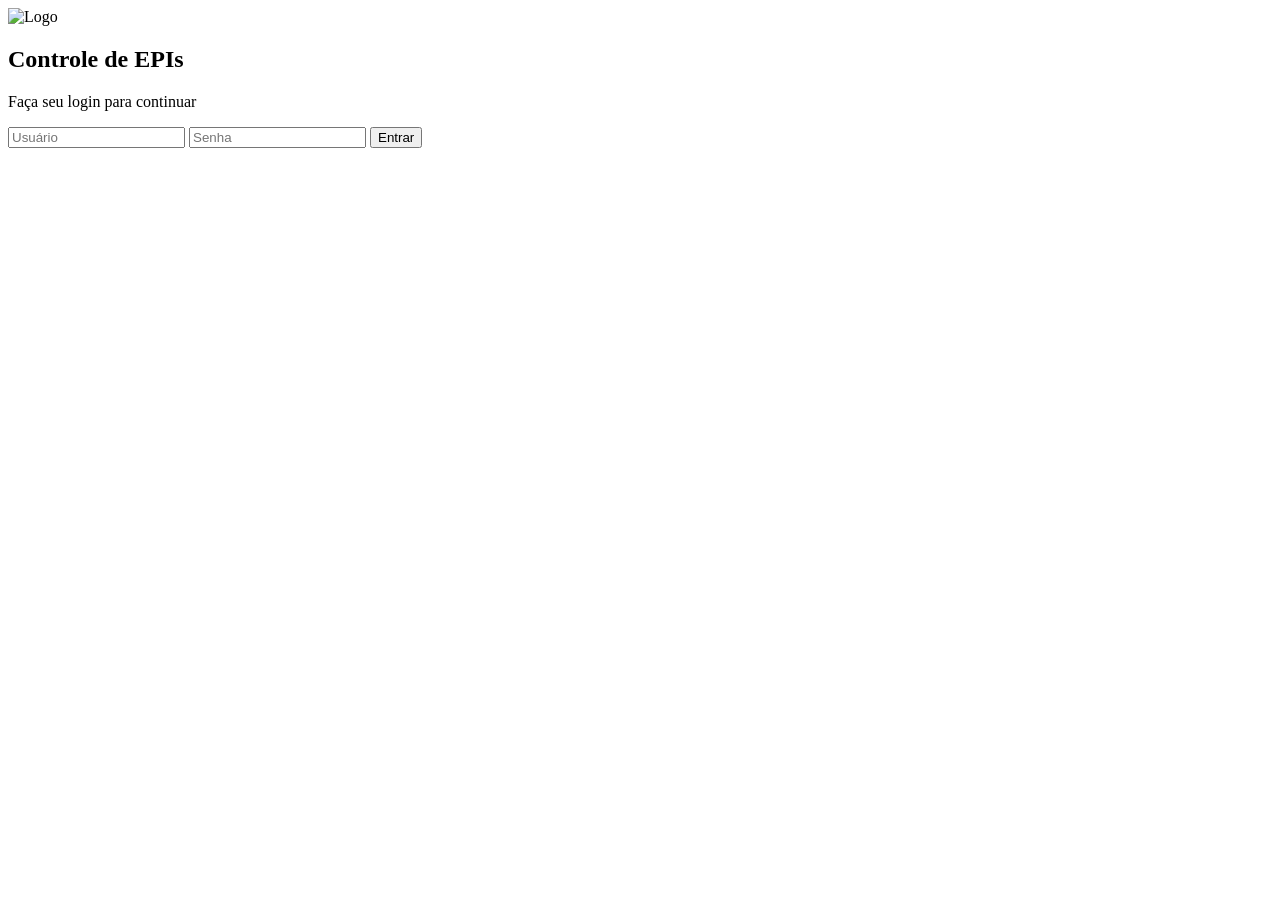
==== html/html/index.html @ a9fc0f85 "cz zc" ====
<!DOCTYPE html>
<html lang="pt-BR">
<head>
    <meta charset="UTF-8">
    <meta name="viewport" content="width=device-width, initial-scale=1.0">
    <title>Controle de EPIs</title>

    <link rel="stylesheet" href="../css/totem.css">
    <link rel="stylesheet" href="../css/decoração.css">
    <link rel="stylesheet" href="../css/responsivo.css">
</head>
<body>

    <!-- Tela de Login -->
    <section id="login">

        <div class="login-box">

            <img src="../img/logo.png" alt="Logo" class="logo">

            <h1>Controle de EPIs</h1>
            <p>Faça seu login para continuar</p>

            <input
                type="text"
                id="usuario"
                placeholder="Usuário">

            <input
                type="password"
                id="senha"
                placeholder="Senha">

            <button onclick="fazerLogin()">
                Entrar
            </button>

        </div>

    </section>

    <!-- Sistema -->
    <section id="sistema" style="display:none;">

        <aside class="menu">

            <h2>MENU</h2>

            <button onclick="abrirPagina('dashboard')">
                Dashboard
            </button>

            <button onclick="abrirPagina('epi')">
                Controle de EPIs
            </button>

            <button onclick="abrirPagina('assinatura')">
                Assinaturas
            </button>

            <button onclick="abrirPagina('emergencia')">
                Emergência
            </button>

            <button onclick="abrirPagina('historico')">
                Histórico
            </button>

            <button onclick="logout()">
                Sair
            </button>

        </aside>

        <main class="conteudo">

            <!-- Dashboard -->
            <section id="dashboard" class="pagina">

                <h1>Dashboard</h1>

                <div class="cards">

                    <div class="card">
                        <h3>EPIs Entregues</h3>
                        <span id="totalEpi">0</span>
                    </div>

                    <div class="card">
                        <h3>Funcionários</h3>
                        <span id="totalFuncionarios">0</span>
                    </div>

                    <div class="card">
                        <h3>Ocorrências</h3>
                        <span id="totalEmergencias">0</span>
                    </div>

                </div>

            </section>

            <!-- Controle de EPIs -->
            <section id="epi" class="pagina" style="display:none;">

                <h1>Controle de EPIs</h1>

                <input
                    type="text"
                    id="nomeFuncionario"
                    placeholder="Nome do Funcionário">

                <input
                    type="text"
                    id="nomeEpi"
                    placeholder="Nome do EPI">

                <button onclick="registrarEntrega()">
                    Registrar Entrega
                </button>

            </section>

            <!-- Assinatura -->
            <section id="assinatura" class="pagina" style="display:none;">

                <h1>Assinatura Digital</h1>

                <canvas id="assinaturaCanvas"></canvas>

                <br><br>

                <button onclick="limparAssinatura()">
                    Limpar
                </button>

                <button onclick="salvarAssinatura()">
                    Salvar
                </button>

            </section>

            <!-- Emergência -->
            <section id="emergencia" class="pagina" style="display:none;">

                <h1>Emergência</h1>

                <button class="botao-emergencia" onclick="acionarEmergencia()">
                    🚨 ACIONAR EMERGÊNCIA
                </button>

                <audio id="sirene" src="../sirene.mp3"></audio>

            </section>

            <!-- Histórico -->
            <section id="historico" class="pagina" style="display:none;">

                <h1>Histórico</h1>

                <table>

                    <thead>

                        <tr>
                            <th>Data</th>
                            <th>Funcionário</th>
                            <th>EPI</th>
                            <th>Status</th>
                        </tr>

                    </thead>

                    <tbody id="tabelaHistorico">

                    </tbody>

                </table>

            </section>

        </main>

    </section>

    <script src="../html/js/login.js"></script>
    <script src="../html/js/app.js"></script>
    <script src="../html/js/epi.js"></script>
    <script src="../html/js/assinatura.js"></script>
    <script src="../html/js/emergenci.js"></script>
    <script src="../html/js/historico.js"></script>

</body>
</html>
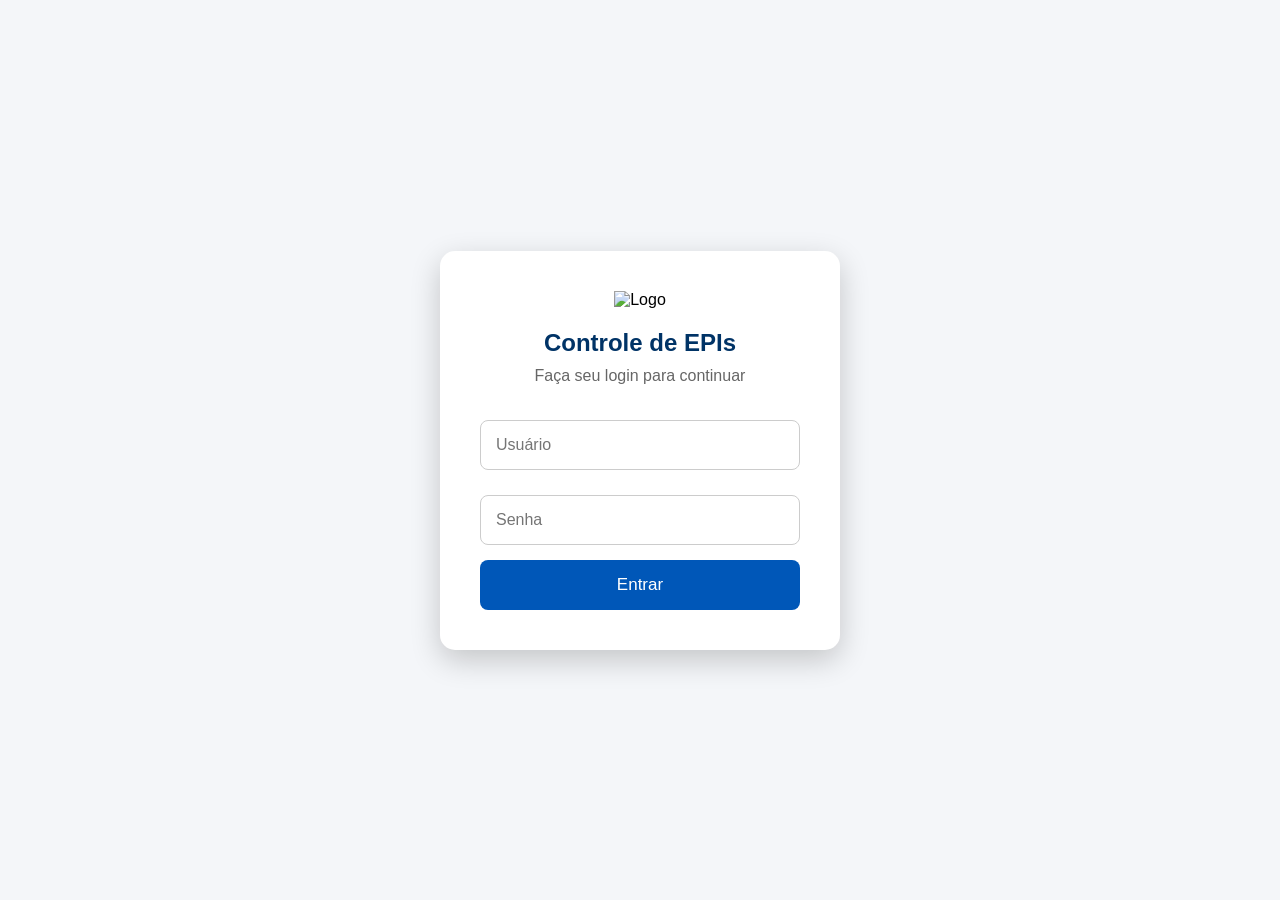
==== commit 04b77733: "a sas" ====
--- a/html/html/index.html
+++ b/html/html/index.html
@@ -5,9 +5,9 @@
     <meta name="viewport" content="width=device-width, initial-scale=1.0">
     <title>Controle de EPIs</title>
 
-    <link rel="stylesheet" href="../css/totem.css">
-    <link rel="stylesheet" href="../css/decoração.css">
-    <link rel="stylesheet" href="../css/responsivo.css">
+    <link rel="stylesheet" href="../html/css/totem.css">
+    <link rel="stylesheet" href="../html/css/decoração.css">
+    <link rel="stylesheet" href="../html/css/responsivo.css">
 </head>
 <body>
 
--- a/html/html/css/totem.css
+++ b/html/html/css/totem.css
@@ -0,0 +1,410 @@
+/* ===========================
+   RESET
+=========================== */
+
+*{
+    margin:0;
+    padding:0;
+    box-sizing:border-box;
+    font-family:Arial, Helvetica, sans-serif;
+}
+
+/* ===========================
+   BODY
+=========================== */
+
+body{
+    background:#f4f6f9;
+    min-height:100vh;
+}
+
+/* ===========================
+   LOGIN
+=========================== */
+
+#login{
+    width:100%;
+    height:100vh;
+
+    display:flex;
+    justify-content:center;
+    align-items:center;
+
+    background-image:url("../img/fundo.png");
+    background-size:cover;
+    background-position:center;
+}
+
+.login-box{
+
+    width:400px;
+
+    background:#ffffff;
+
+    padding:40px;
+
+    border-radius:15px;
+
+    box-shadow:0 10px 30px rgba(0,0,0,.2);
+
+    text-align:center;
+
+}
+
+.logo{
+
+    width:130px;
+
+    margin-bottom:20px;
+
+}
+
+.login-box h1{
+
+    margin-bottom:10px;
+
+    color:#003366;
+
+}
+
+.login-box p{
+
+    margin-bottom:25px;
+
+    color:#666;
+
+}
+
+.login-box input{
+
+    width:100%;
+
+    padding:15px;
+
+    margin-bottom:15px;
+
+    border:1px solid #ccc;
+
+    border-radius:8px;
+
+    font-size:16px;
+
+}
+
+.login-box input:focus{
+
+    outline:none;
+
+    border-color:#0057b8;
+
+}
+
+.login-box button{
+
+    width:100%;
+
+    padding:15px;
+
+    background:#0057b8;
+
+    color:#fff;
+
+    border:none;
+
+    border-radius:8px;
+
+    font-size:17px;
+
+    cursor:pointer;
+
+    transition:.3s;
+
+}
+
+.login-box button:hover{
+
+    background:#003d80;
+
+}
+
+/* ===========================
+   SISTEMA
+=========================== */
+
+#sistema{
+
+    display:flex;
+
+    min-height:100vh;
+
+}
+
+/* ===========================
+   MENU
+=========================== */
+
+.menu{
+
+    width:250px;
+
+    background:#003366;
+
+    color:white;
+
+    padding:20px;
+
+}
+
+.menu h2{
+
+    margin-bottom:30px;
+
+    text-align:center;
+
+}
+
+.menu button{
+
+    width:100%;
+
+    padding:15px;
+
+    margin-bottom:10px;
+
+    border:none;
+
+    border-radius:8px;
+
+    background:#0057b8;
+
+    color:white;
+
+    cursor:pointer;
+
+    transition:.3s;
+
+}
+
+.menu button:hover{
+
+    background:#0077ff;
+
+}
+
+/* ===========================
+   CONTEÚDO
+=========================== */
+
+.conteudo{
+
+    flex:1;
+
+    padding:40px;
+
+    background:#f5f5f5;
+
+}
+
+.pagina{
+
+    animation:fade .3s;
+
+}
+
+/* ===========================
+   CARDS
+=========================== */
+
+.cards{
+
+    display:flex;
+
+    gap:20px;
+
+    margin-top:30px;
+
+    flex-wrap:wrap;
+
+}
+
+.card{
+
+    flex:1;
+
+    min-width:220px;
+
+    background:white;
+
+    padding:25px;
+
+    border-radius:12px;
+
+    box-shadow:0 5px 15px rgba(0,0,0,.1);
+
+    text-align:center;
+
+}
+
+.card h3{
+
+    margin-bottom:15px;
+
+    color:#555;
+
+}
+
+.card span{
+
+    font-size:35px;
+
+    font-weight:bold;
+
+    color:#0057b8;
+
+}
+
+/* ===========================
+   FORMULÁRIOS
+=========================== */
+
+input{
+
+    width:100%;
+
+    padding:15px;
+
+    margin:10px 0;
+
+    border:1px solid #ccc;
+
+    border-radius:8px;
+
+}
+
+button{
+
+    padding:12px 20px;
+
+    border:none;
+
+    border-radius:8px;
+
+    cursor:pointer;
+
+}
+
+/* ===========================
+   TABELA
+=========================== */
+
+table{
+
+    width:100%;
+
+    border-collapse:collapse;
+
+    margin-top:25px;
+
+    background:white;
+
+}
+
+th{
+
+    background:#003366;
+
+    color:white;
+
+    padding:15px;
+
+}
+
+td{
+
+    padding:15px;
+
+    border-bottom:1px solid #ddd;
+
+    text-align:center;
+
+}
+
+/* ===========================
+   BOTÃO EMERGÊNCIA
+=========================== */
+
+.botao-emergencia{
+
+    width:100%;
+
+    max-width:400px;
+
+    padding:25px;
+
+    font-size:24px;
+
+    font-weight:bold;
+
+    background:#d90000;
+
+    color:white;
+
+    border:none;
+
+    border-radius:15px;
+
+    cursor:pointer;
+
+    transition:.3s;
+
+}
+
+.botao-emergencia:hover{
+
+    background:#ff0000;
+
+    transform:scale(1.05);
+
+}
+
+/* ===========================
+   ASSINATURA
+=========================== */
+
+#assinaturaCanvas{
+
+    width:100%;
+
+    max-width:700px;
+
+    height:300px;
+
+    border:2px solid #333;
+
+    background:white;
+
+    border-radius:10px;
+
+}
+
+/* ===========================
+   ANIMAÇÃO
+=========================== */
+
+@keyframes fade{
+
+    from{
+
+        opacity:0;
+        transform:translateY(15px);
+
+    }
+
+    to{
+
+        opacity:1;
+        transform:translateY(0);
+
+    }
+
+}
